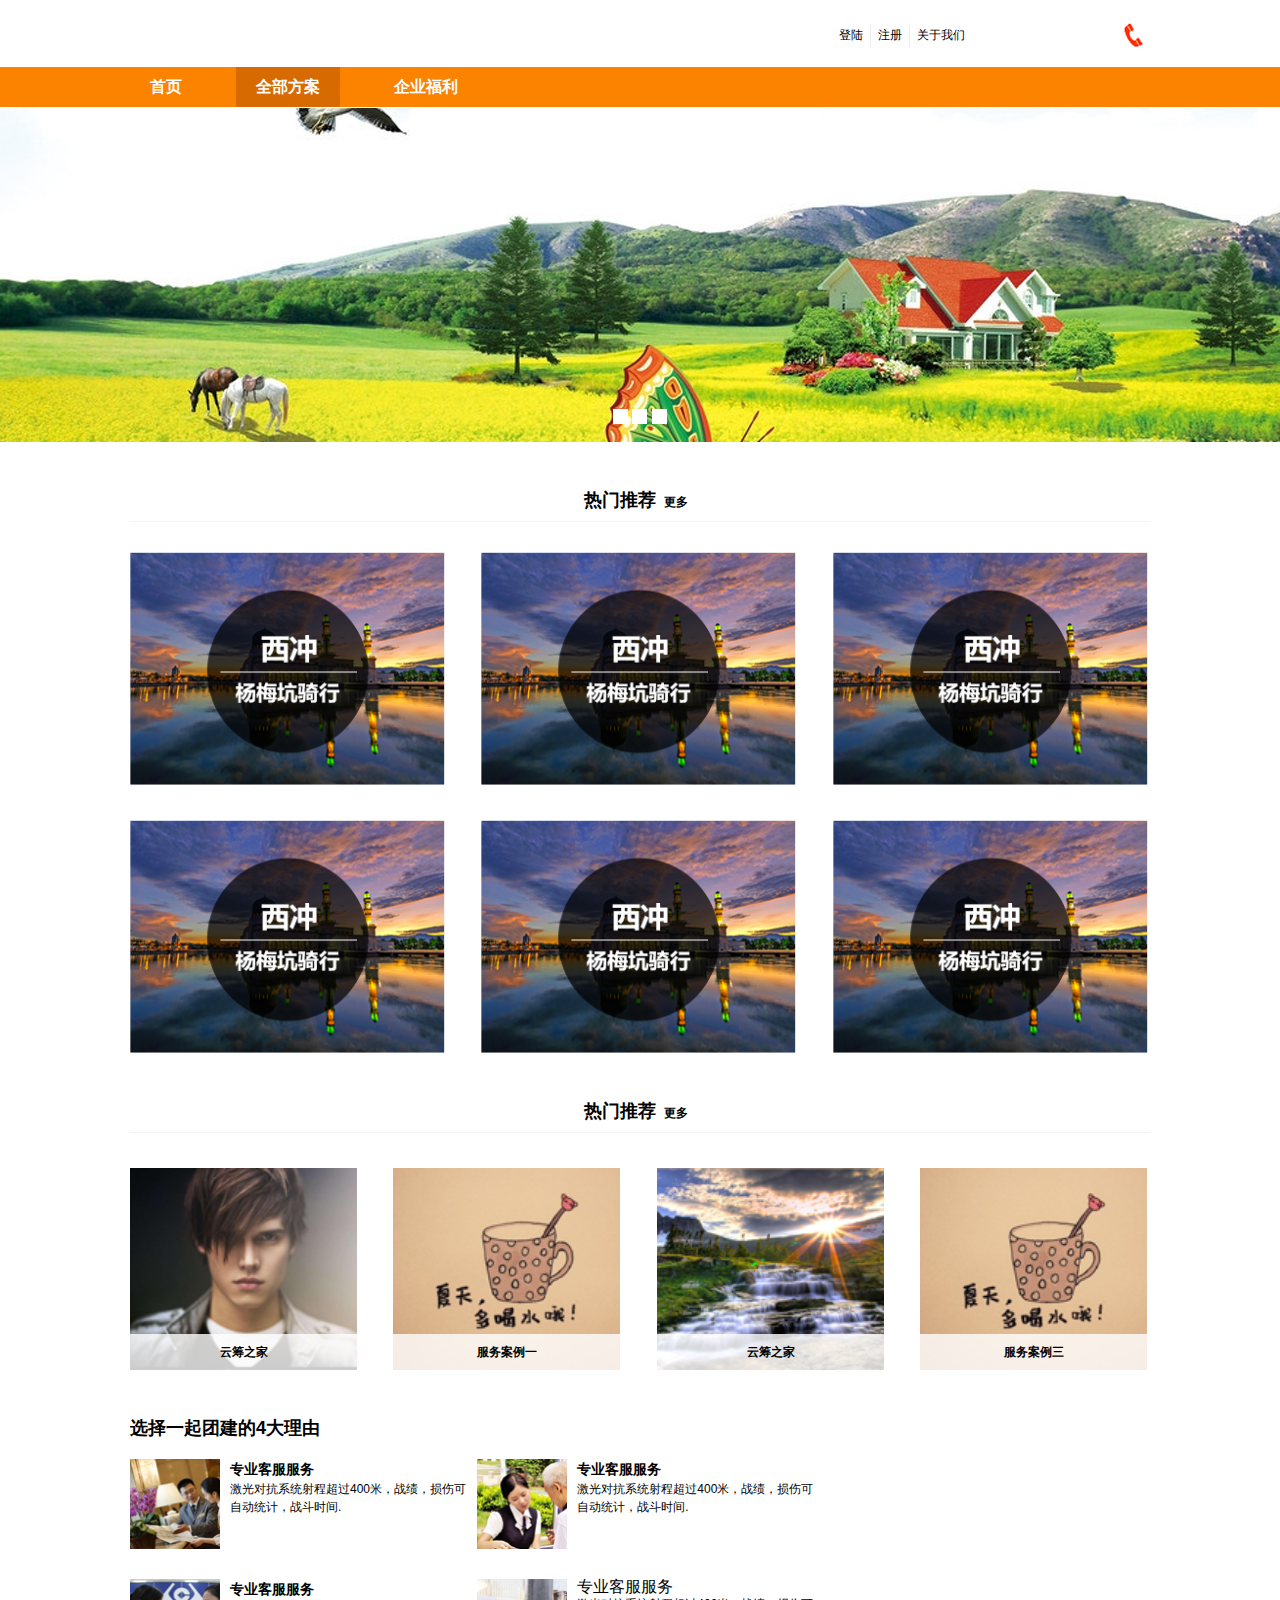
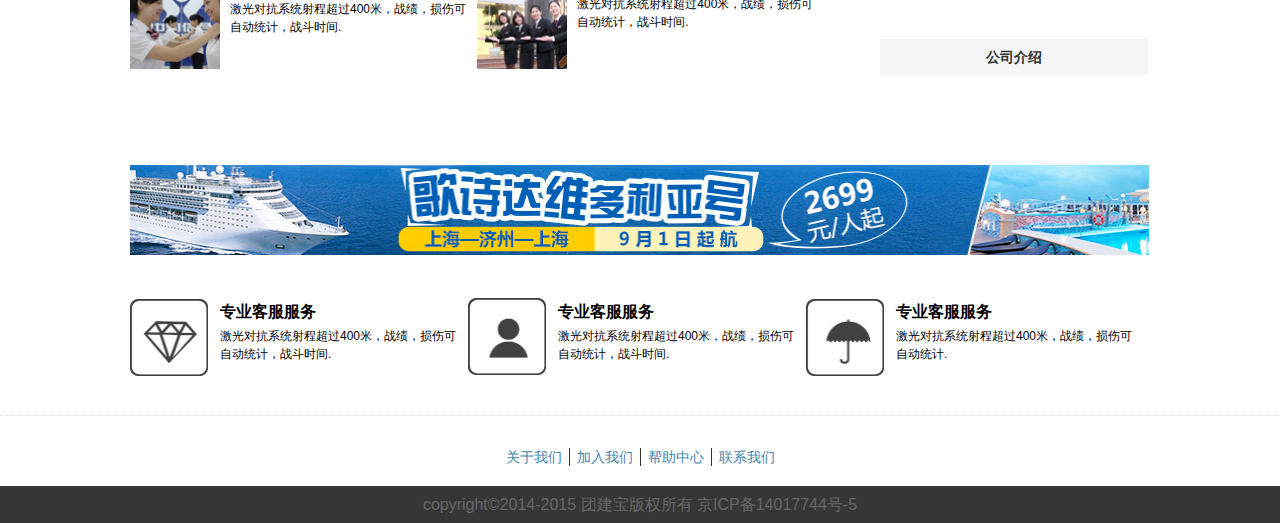
==== index.html @ 0729d4c5 "add query and index page" ====
<!DOCTYPE html>
<html lang="en">
<head>
    <meta charset="UTF-8">
    <title></title>

    <link rel="stylesheet" href="css/index.css"/>
    <script src="scripts/jquery.min.js"></script>
    <script src="scripts/flash-player/swfobject.js"></script>

    <script type="text/javascript">
        $.extend({
            serializeForTags:function(array, op){
                var form = $('<form style="display:none;"></form>');

                for(var i=0;i<array.length;i++){
                    var o = array[i];
                    for(x in o){
                        var value = o[x];
                        var e = $('<input type="hidden" name="tags['+i+'].'+x+'"/>');
                        e.val(value);

                        form.append(e);
                    }
                }

                for(m in op){
                    var value = op[m];
                    var e = $('<input type="hidden" name="'+m+'"/>');
                    e.val(value);

                    form.append(e);
                }

                return form.serialize();
            },
            activeSelect:function(o){
                o.parent().find('> li').each(function(){
                    $(this).attr('active', 'false');
                });

                o.attr('active','true');
            },
            uiAnimation:{
                moveUp:function(){
                    $('*[ui-move-up]').each(function(){
                        var o = $(this);
                        o.mouseover(function(){
                            $(this).css('margin-top','0px');
                        });

                        o.mouseout(function(){
                            var v = o.attr('ui-move-up');
                            if(parseInt(v) <=0 || parseInt(v) >= 1000){
                                v = 0;
                            }

                            $(this).css('margin-top',v+'px');
                        });
                    });
                },
                imgChange:function(){
                    $('img[ui-img-change]').each(function(){
                        var o = $(this),
                                v = o.attr('ui-img-change'),
                                imgs = v.split(',');

                        o.mouseover(function(){
                            $(this).attr('src',imgs[1]);
                        });

                        o.mouseout(function(){
                            $(this).attr('src',imgs[0]);
                        });
                    });
                },
                advertise:function(){
                    var imgs = [];
                    $('.switch_btn li').each(function(){
                        var adImgUrl = $(this).attr('ad-img-url');
                        imgs.push(adImgUrl);

                        $(this).click(function(){
                            $('#screen').attr('src', $(this).attr('ad-img-url'));
                            $('.switch_btn li').each(function(){
                                $(this).css('background-color','#ffffff');
                            });
                            $(this).css('background-color','#fb8300');
                        });
                    });

                    var index = 0;
                    window.setInterval(function(){
                        if(index > imgs.length) index = 0;

                        $('#screen').attr('src',imgs[index]);

                        index ++;
                    },3000);

                    $('#blind_btn').css('left', $(document).width() / 2 - $('#blind_btn').width() / 2);
                }
            }
        });

        $(function(){
            $.uiAnimation.advertise();
            $.uiAnimation.moveUp();
            $.uiAnimation.imgChange();
        });
    </script>
</head>
<body>

<div class="topbar">
    <div class="logo"></div>

    <div class="icon_phone">
        <ul class="menu">
            <li><a href="">登陆</a></li>
            <li><a href="">注册</a></li>
            <li><a href="">关于我们</a></li>
        </ul>
    </div>
</div>

<div class="navbar">
    <ul>
        <li><a href="" class="first">首页</a></li>
        <li><a href="" class="active">全部方案</a></li>
        <li><a href="">企业福利</a></li>
    </ul>
</div>

<div class="ad">
    <ul class="switch_btn" id="blind_btn">
        <li ad-img-url='images/ad_01.png'></li>
        <li ad-img-url='images/ad_02.png'></li>
        <li ad-img-url='images/ad_03.png'></li>
    </ul>
    <ul class="ad_img">
        <li><img src="images/ad_03.png" id="screen"></li>
    </ul>
</div>

<div class="content">

    <div class="rec_service">
        <h1 class="title">热门推荐<a href="" class="more">更多</a></h1>
        <div class="img_list_3">
            <ul class="first_row">
                <li class="first">
                    <img src="images/rec001.png" ui-img-change="images/rec001.png,images/rec001-1.png">
                </li>
                <li>
                    <img src="images/rec001.png" ui-img-change="images/rec001.png,images/rec001-1.png">
                </li>
                <li class="last">
                    <img src="images/rec001.png" ui-img-change="images/rec001.png,images/rec001-1.png">
                </li>
            </ul>
            <ul>
                <li class="first">
                    <img src="images/rec001.png" ui-img-change="images/rec001.png,images/rec001-1.png">
                </li>
                <li>
                    <img src="images/rec001.png" ui-img-change="images/rec001.png,images/rec001-1.png">
                </li>
                <li class="last">
                    <img src="images/rec001.png" ui-img-change="images/rec001.png,images/rec001-1.png">
                </li>
            </ul>
        </div>
    </div>

    <div class="rec_service">
        <h1 class="title">热门推荐<a href="" class="more">更多</a></h1>
        <div class="img_list_4">
            <ul class="first_row">
                <li class="first">
                    <div style="position: relative;z-index: 0;margin-top: 5px;" ui-move-up="5">
                        <img src="images/sev_001.png">
                        <div class="img_title">云筹之家</div>
                    </div>
                </li>
                <li>
                    <div style="position: relative;z-index: 0;margin-top: 5px;" ui-move-up="5">
                        <img src="images/sev_002.png">
                        <div class="img_title">服务案例一</div>
                    </div>
                </li>
                <li>
                    <div style="position: relative;z-index: 0;margin-top: 5px;" ui-move-up="5">
                        <img src="images/sev_003.png">
                        <div class="img_title">云筹之家</div>
                    </div>
                </li>
                <li class="active last">
                    <div style="position: relative;z-index: 0;margin-top: 5px;" ui-move-up="5">
                        <img src="images/sev_002.png">
                        <div class="img_title">服务案例三</div>
                    </div>
                </li>
            </ul>
        </div>
    </div>

    <div class="four_reason">
        <h1>选择一起团建的4大理由</h1>
        <div class="content">
            <div class="text">
                <ul class="first">
                    <li>
                        <img src="images/reason_001.png"/>
                        <h3>专业客服服务</h3>
                        <span>激光对抗系统射程超过400米，战绩，损伤可自动统计，战斗时间.</span>
                    </li>
                    <li>
                        <img src="images/reason_002.png"/>
                        <h3>专业客服服务</h3>
                        <span>激光对抗系统射程超过400米，战绩，损伤可自动统计，战斗时间.</span>
                    </li>
                </ul>
                <ul>
                    <li>
                        <img src="images/reason_003.png"/>
                        <h3>专业客服服务</h3>
                        <span>激光对抗系统射程超过400米，战绩，损伤可自动统计，战斗时间.</span>
                    </li>
                    <li>
                        <img src="images/reason_004.png"/>
                        <h1>专业客服服务</h1>
                        <span>激光对抗系统射程超过400米，战绩，损伤可自动统计，战斗时间.</span>
                    </li>
                </ul>
            </div>
            <div class="media">
                <div class="video" id="CuPlayer">
                    <script type="text/javascript">
                        var so = new SWFObject("scripts/flash-player/flash.swf","CuPlayerVM2","268","190","9","#000000");
                        so.addParam("allowfullscreen","true");
                        so.addParam("allowscriptaccess","always");
                        so.addParam("wmode","opaque");
                        so.addParam("quality","high");
                        so.addParam("salign","lt");
                        so.addVariable("video_file","http://admin.geely.com/upload/201304/586d9cecdddd9b512990eeb5150f5b57.flv"); //视频文件地址
                        so.addVariable("playbtn_scale","1"); //播放按钮缩放
                        so.addVariable("auto_play","no"); //是否自动播放
                        so.addVariable("clock_display","yes");
                        so.addVariable("fullscreen_display","y"); //是否允许全屏
                        so.write("CuPlayer");
                    </script>
                </div>
                <h2>公司介绍</h2>
            </div>
        </div>
    </div>

    <div class="advertise_img">
        <img src="images/card-001.jpg"/>
    </div>

    <ul class="services">
        <li>
            <img src="images/service_01.png"/>
            <h1>专业客服服务</h1>
            <span>激光对抗系统射程超过400米，战绩，损伤可自动统计，战斗时间.</span>
        </li>
        <li>
            <img src="images/service_02.png"/>
            <h1>专业客服服务</h1>
            <span>激光对抗系统射程超过400米，战绩，损伤可自动统计，战斗时间.</span>
        </li>
        <li>
            <img src="images/service_03.png"/>
            <h1>专业客服服务</h1>
            <span>激光对抗系统射程超过400米，战绩，损伤可自动统计.</span>
        </li>
    </ul>

</div>

<div class="footer">
    <ul class="about">
        <li><a href="">关于我们</a></li>
        <li><a href="">加入我们</a></li>
        <li><a href="">帮助中心</a></li>
        <li class="last"><a href="">联系我们</a></li>
    </ul>
    <span class="copyright">copyright©2014-2015 团建宝版权所有 京ICP备14017744号-5</span>
</div>

</body>
</html>
---- css/index.css ----
@charset "UTF-8";
html, body, div, span, applet, object, iframe,
h1, h2, h3, h4, h5, h6, p, blockquote, pre,
a, abbr, acronym, address, big, cite, code,
del, dfn, em, font, img, ins, kbd, q, s, samp,
small, strike, strong, sub, sup, tt, var,
dl, dt, dd, ol, ul, li,
fieldset, form, label, legend,
table, caption, tbody, tfoot, thead, tr, th, td {
  margin: 0;
  padding: 0;
  border: 0;
  outline: 0;
  font-weight: inherit;
  font-style: inherit;
  font-size: 100%;
  font-family: inherit;
  vertical-align: baseline;
}

body {
  line-height: 1;
  color: black;
  background: white;
}

ol, ul {
  list-style: none;
}

table {
  border-collapse: separate;
  border-spacing: 0;
  vertical-align: middle;
}

caption, th, td {
  text-align: left;
  font-weight: normal;
  vertical-align: middle;
}

q, blockquote {
  quotes: "" "";
}
q:before, q:after, blockquote:before, blockquote:after {
  content: "";
}

a img {
  border: none;
}

body .content, .topbar, .navbar > ul {
  margin: 0 auto;
}

.topbar .icon_phone > ul.menu, .topbar .icon_phone > ul.menu li a, .navbar > ul li a, .footer .about, .ad .switch_btn li, .rec_service > .img_list_3 ul li, .rec_service > .img_list_4 ul li {
  display: inline-block;
  vertical-align: middle;
  *vertical-align: auto;
  *zoom: 1;
  *display: inline;
}

.topbar .icon_phone > ul.menu li, .navbar > ul li, .footer .about li {
  list-style-image: none;
  list-style-type: none;
  margin-left: 0;
  white-space: nowrap;
  float: left;
  display: inline;
  padding-left: 0px;
  padding-right: 0px;
}
.topbar .icon_phone > ul.menu li:first-child, .navbar > ul li:first-child, .footer .about li:first-child, .topbar .icon_phone > ul.menu li.first, .navbar > ul li.first, .footer .about li.first {
  padding-left: 0;
}
.topbar .icon_phone > ul.menu li:last-child, .navbar > ul li:last-child, .footer .about li:last-child {
  padding-right: 0;
}
.topbar .icon_phone > ul.menu li.last, .navbar > ul li.last, .footer .about li.last {
  padding-right: 0;
}

body .content, .topbar .icon_phone > ul.menu, .navbar, .navbar > ul, .services li, .footer .about, .ad .switch_btn, .four_reason .content > .text, .four_reason .content > .text ul, .four_reason .content > .text ul li, .four_reason .content > .media {
  *zoom: 1;
}
body .content:after, .topbar .icon_phone > ul.menu:after, .navbar:after, .navbar > ul:after, .services li:after, .footer .about:after, .ad .switch_btn:after, .four_reason .content > .text:after, .four_reason .content > .text ul:after, .four_reason .content > .text ul li:after, .four_reason .content > .media:after {
  content: "\0020";
  display: block;
  height: 0;
  clear: both;
  overflow: hidden;
  visibility: hidden;
}

.topbar .logo, .services li, .services li img, .ad .switch_btn, .four_reason .content > .text, .four_reason .content > .text ul li, .four_reason .content > .text ul li img, .four_reason .content > .media {
  float: left;
  display: inline;
}

.topbar .icon_phone {
  float: right;
  display: inline;
}

body {
  min-width: 1024px;
  width: auto;
  _width: 1024px;
  font-family: arial, "Microsoft Yahei", "微软雅黑";
}
body a {
  color: inherit;
  text-decoration: inherit;
  cursor: inherit;
}
body a:active, body a:focus {
  outline: none;
}
body .content {
  width: 63.75em;
  position: relative;
}

.ui-value {
  color: #fe4017;
}

/**TOP bar STYLE------*/
.topbar {
  height: 4.1875em;
  /*em(67px)*/
  width: 63.75em;
  /*em(1020px)*/
  line-height: 4.1875em;
}
.topbar .logo {
  width: 43.25em;
  height: 100%;
}
.topbar .icon_phone {
  height: 100%;
  width: 20.3em;
  background: #fff url('../images/bg_contact.png?1442377385') no-repeat fixed right top;
  -moz-background-size: 10.6875em, 4.1875em;
  -o-background-size: 10.6875em, 4.1875em;
  -webkit-background-size: 10.6875em, 4.1875em;
  background-size: 10.6875em, 4.1875em;
}
.topbar .icon_phone > ul.menu li a {
  padding: 0px 7px;
  border-left: 1px solid #eaeaea;
  height: 1.8em;
  font-size: 0.75em;
  line-height: 1.8em;
}
.topbar .icon_phone > ul.menu li:first-child {
  margin-left: 7px;
}
.topbar .icon_phone > ul.menu li:first-child a {
  border-left: 0;
}

.navbar {
  background-color: #fb8300;
  border-bottom: 1px solid #fff;
}
.navbar > ul {
  display: inline-block;
  width: 63.75em;
}
.navbar > ul {
  display: block;
}
.navbar > ul li {
  color: inherit;
  text-decoration: inherit;
  cursor: inherit;
}
.navbar > ul li:active, .navbar > ul li:focus {
  outline: none;
}
.navbar > ul li a {
  color: #fff;
  font-weight: bolder;
  height: 40px;
  line-height: 40px;
  font-size: 1em;
  margin-left: 34px;
  padding: 0px 20px;
}
.navbar > ul li a.first {
  margin-left: 0px;
}
.navbar > ul li a.active {
  background-color: #d76a00;
}

.advertise_img {
  width: 100%;
  margin-top: 90px;
}
.advertise_img img {
  height: 90px;
  width: 100%;
}

.services {
  width: 100%;
  margin-top: 40px;
}
.services li {
  width: 338px;
}
.services li img {
  width: 78px;
  height: 78px;
  margin-right: 12px;
}
.services li h1 {
  font-weight: bold;
  font-size: 1em;
  line-height: 1.8em;
}
.services li span {
  font-size: 0.75em;
  line-height: 1.5em;
}

.footer {
  border-top: 1px dotted #dfdfdf;
  margin-top: 39px;
  text-align: center;
}
.footer .about {
  height: 18px;
  line-height: 18px;
  vertical-align: middle;
  margin-top: 32px;
}
.footer .about li {
  border-right: 1px solid #333333;
}
.footer .about li a {
  color: #3e85aa;
  margin: 0px 7px 0 7px;
  font-size: 14px;
}
.footer .about li.last {
  border-right: 0px;
}
.footer .copyright {
  height: 37px;
  text-align: center;
  display: block;
  line-height: 37px;
  vertical-align: middle;
  background-color: #373636;
  color: #666666;
  margin-top: 20px;
}

.ad {
  position: relative;
  width: 100%;
}
.ad .switch_btn {
  z-index: 1;
  position: absolute;
  margin-top: 300px;
}
.ad .switch_btn li {
  width: 15px;
  height: 15px;
  background-color: #fff;
  cursor: pointer;
}
.ad .ad_img img {
  width: 100%;
  height: 334px;
}

.rec_service > .img_list_3 ul, .rec_service > .img_list_4 ul {
  margin-top: 32px;
}
.rec_service > .img_list_3 ul.first_row, .rec_service > .img_list_4 ul.first_row {
  margin-top: 30px;
}
.rec_service > .img_list_3 ul li, .rec_service > .img_list_4 ul li {
  margin-right: 32px;
}
.rec_service > .img_list_3 ul li.last, .rec_service > .img_list_4 ul li.last {
  margin-right: 0px;
}

.rec_service {
  width: 100%;
  margin-top: 30px;
}
.rec_service > h1.title {
  border-bottom: 1px solid #f3f3f3;
  text-align: center;
  font-weight: bold;
  height: 46px;
  width: 100%;
  font-size: 1.125em;
  line-height: 2.874em;
}
.rec_service > h1.title .more {
  font-size: 12px;
  padding: 0px 8px;
}
.rec_service > .img_list_3 ul li img {
  width: 315px;
  height: 233px;
}
.rec_service > .img_list_4 ul li img {
  width: 227px;
  height: 202px;
}
.rec_service > .img_list_4 .img_title {
  position: absolute;
  z-index: 100;
  background: rgba(255, 255, 255, 0.8);
  top: 166px;
  left: 0px;
  font-weight: bold;
  height: 3em;
  line-height: 3em;
  font-size: 0.75em;
  text-align: center;
  vertical-align: baseline;
  width: 228px;
}

.four_reason {
  width: 100%;
  margin-top: 30px;
}
.four_reason > h1 {
  text-align: left;
  font-weight: bold;
  height: 46px;
  width: 100%;
  font-size: 1.125em;
  line-height: 2.874em;
}
.four_reason .content > .text {
  width: 750px;
}
.four_reason .content > .text ul {
  padding-top: 30px;
}
.four_reason .content > .text ul li img {
  width: 90px;
  height: 90px;
  margin-right: 10px;
}
.four_reason .content > .text ul li h3 {
  font-weight: bold;
  font-size: 0.875em;
  line-height: 1.5em;
}
.four_reason .content > .text ul li span {
  font-size: 0.75em;
  line-height: 1.5em;
}
.four_reason .content > .text ul.first {
  padding-top: 10px;
}
.four_reason .content > .media .video {
  width: 268px;
  height: 190px;
}
.four_reason .content > .media h2 {
  display: block;
  height: 36px;
  background-color: #f4f5f7;
  line-height: 36px;
  text-align: center;
  color: #333333;
  font-size: 14px;
  font-weight: bold;
}
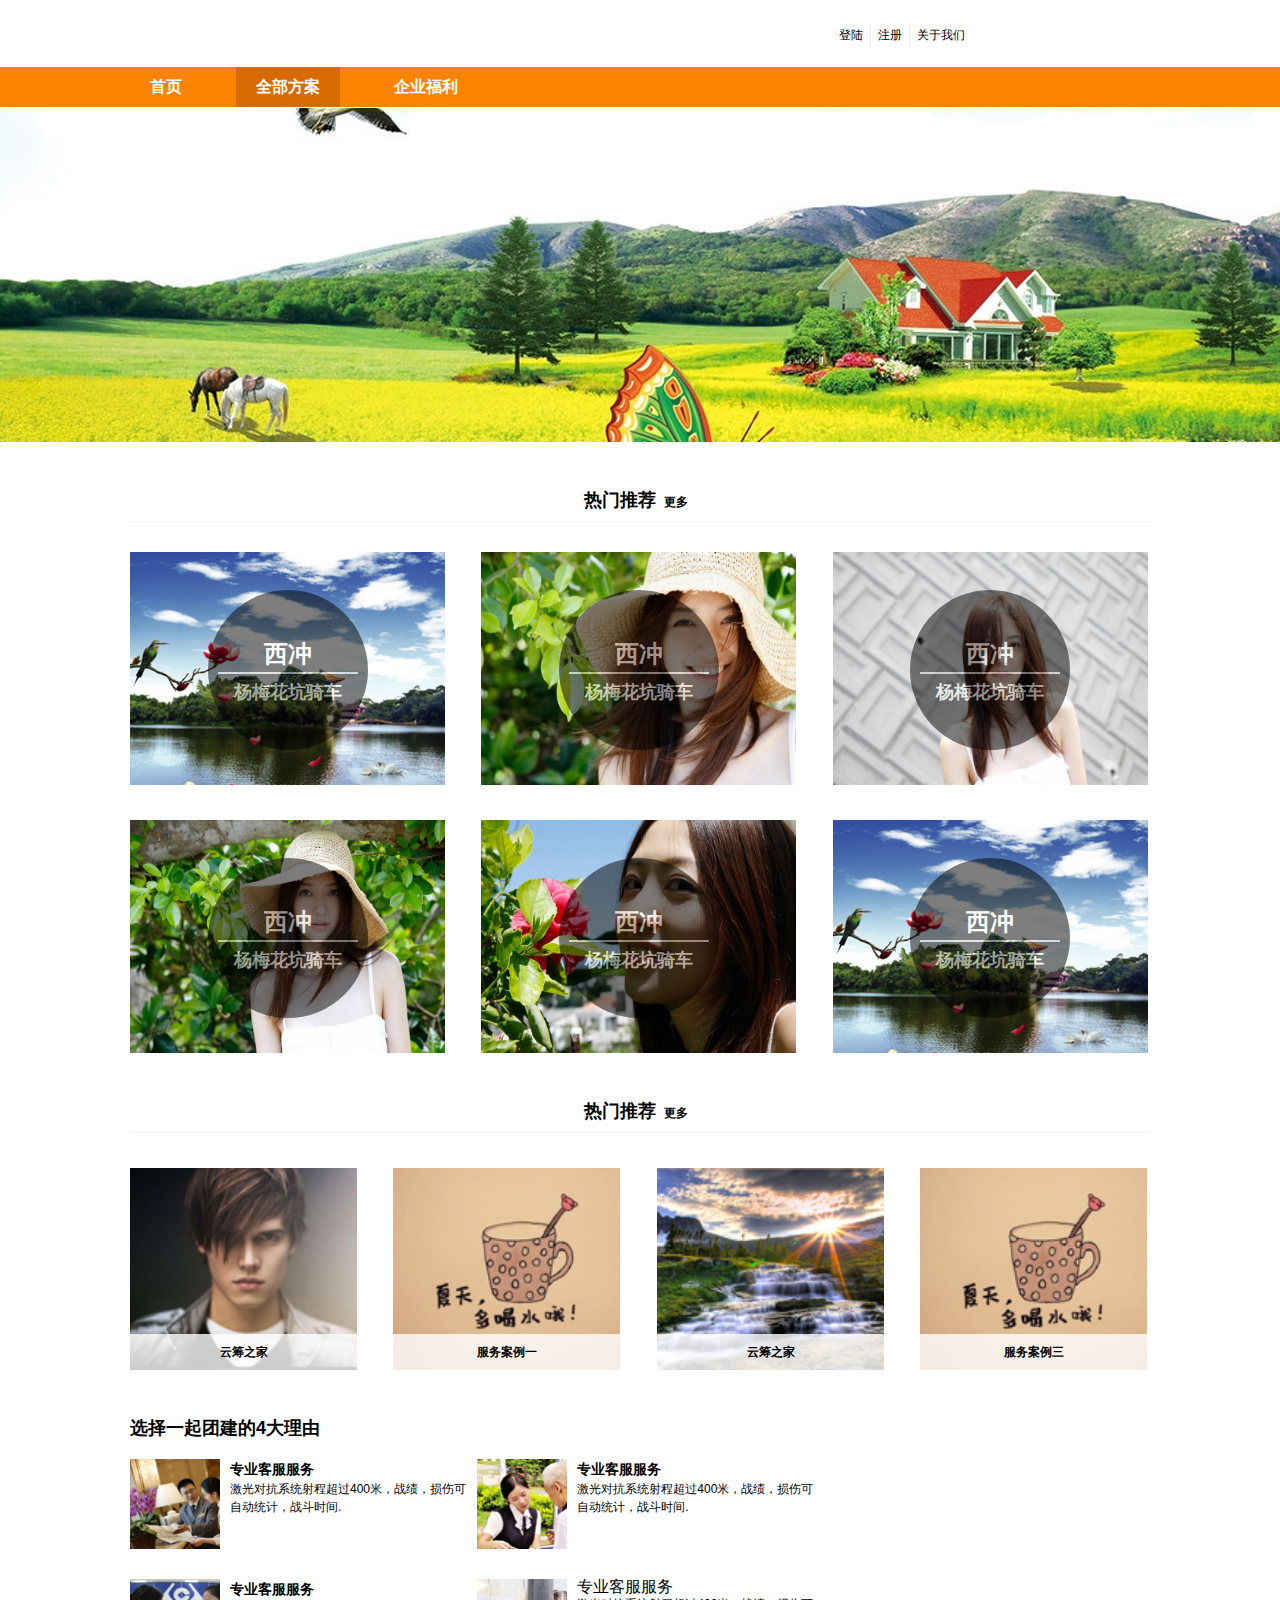
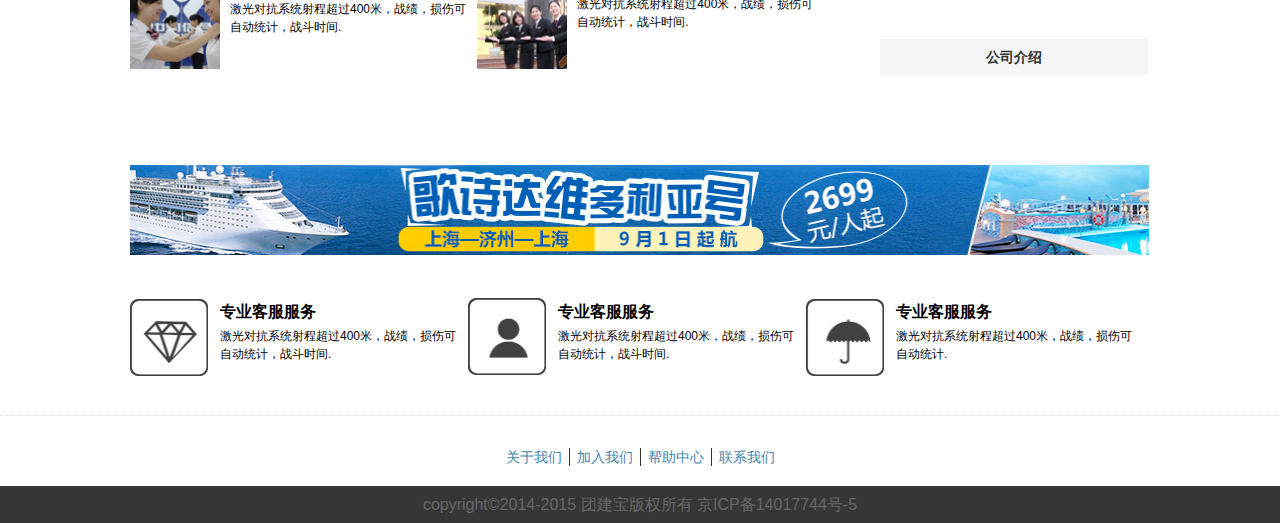
==== commit 2bfeb8e8: "active plan module" ====
--- a/index.html
+++ b/index.html
@@ -150,24 +150,48 @@
         <div class="img_list_3">
             <ul class="first_row">
                 <li class="first">
-                    <img src="images/rec001.png" ui-img-change="images/rec001.png,images/rec001-1.png">
+                    <img src="images/rec001-1.png"/>
+                    <div class="rec">
+                        <span class="loction">西冲</span>
+                        <span class="exercise">杨梅花坑骑车</span>
+                    </div>
                 </li>
                 <li>
-                    <img src="images/rec001.png" ui-img-change="images/rec001.png,images/rec001-1.png">
+                    <img src="images/rec001-2.jpg"/>
+                    <div class="rec">
+                        <span class="loction">西冲</span>
+                        <span class="exercise">杨梅花坑骑车</span>
+                    </div>
                 </li>
                 <li class="last">
-                    <img src="images/rec001.png" ui-img-change="images/rec001.png,images/rec001-1.png">
+                    <img src="images/rec001-3.jpg"/>
+                    <div class="rec">
+                        <span class="loction">西冲</span>
+                        <span class="exercise">杨梅花坑骑车</span>
+                    </div>
                 </li>
             </ul>
             <ul>
                 <li class="first">
-                    <img src="images/rec001.png" ui-img-change="images/rec001.png,images/rec001-1.png">
+                    <img src="images/rec001-4.jpg"/>
+                    <div class="rec">
+                        <span class="loction">西冲</span>
+                        <span class="exercise">杨梅花坑骑车</span>
+                    </div>
                 </li>
                 <li>
-                    <img src="images/rec001.png" ui-img-change="images/rec001.png,images/rec001-1.png">
+                    <img src="images/rec001-5.jpg"/>
+                    <div class="rec">
+                        <span class="loction">西冲</span>
+                        <span class="exercise">杨梅花坑骑车</span>
+                    </div>
                 </li>
                 <li class="last">
-                    <img src="images/rec001.png" ui-img-change="images/rec001.png,images/rec001-1.png">
+                    <img src="images/rec001-1.png"/>
+                    <div class="rec">
+                        <span class="loction">西冲</span>
+                        <span class="exercise">杨梅花坑骑车</span>
+                    </div>
                 </li>
             </ul>
         </div>
@@ -243,7 +267,7 @@
                         so.addParam("wmode","opaque");
                         so.addParam("quality","high");
                         so.addParam("salign","lt");
-                        so.addVariable("video_file","http://admin.geely.com/upload/201304/586d9cecdddd9b512990eeb5150f5b57.flv"); //视频文件地址
+                        so.addVariable("video_file","http://admin.geely.com/upload/201304/586d9cecdddd9b512990eeb5150f5b571.flv"); //视频文件地址
                         so.addVariable("playbtn_scale","1"); //播放按钮缩放
                         so.addVariable("auto_play","no"); //是否自动播放
                         so.addVariable("clock_display","yes");
--- a/css/index.css
+++ b/css/index.css
@@ -51,7 +51,7 @@
   border: none;
 }
 
-body .content, .topbar, .navbar > ul {
+body .content, .topbar, .navbar > ul, .rec_service > .img_list_3 > ul > li .rec span {
   margin: 0 auto;
 }
 
@@ -83,10 +83,10 @@
   padding-right: 0;
 }
 
-body .content, .topbar .icon_phone > ul.menu, .navbar, .navbar > ul, .services li, .footer .about, .ad .switch_btn, .four_reason .content > .text, .four_reason .content > .text ul, .four_reason .content > .text ul li, .four_reason .content > .media {
+body .content, .topbar .icon_phone > ul.menu, .navbar, .navbar > ul, .services li, .footer .about, .ad .switch_btn, .rec_service > .img_list_3 > ul > li .rec, .rec_service > .img_list_3 > ul > li .rec span, .four_reason .content > .text, .four_reason .content > .text ul, .four_reason .content > .text ul li, .four_reason .content > .media {
   *zoom: 1;
 }
-body .content:after, .topbar .icon_phone > ul.menu:after, .navbar:after, .navbar > ul:after, .services li:after, .footer .about:after, .ad .switch_btn:after, .four_reason .content > .text:after, .four_reason .content > .text ul:after, .four_reason .content > .text ul li:after, .four_reason .content > .media:after {
+body .content:after, .topbar .icon_phone > ul.menu:after, .navbar:after, .navbar > ul:after, .services li:after, .footer .about:after, .ad .switch_btn:after, .rec_service > .img_list_3 > ul > li .rec:after, .rec_service > .img_list_3 > ul > li .rec span:after, .four_reason .content > .text:after, .four_reason .content > .text ul:after, .four_reason .content > .text ul li:after, .four_reason .content > .media:after {
   content: "\0020";
   display: block;
   height: 0;
@@ -126,6 +126,11 @@
 
 .ui-value {
   color: #fe4017;
+}
+
+.divider {
+  border: none;
+  border-top: 1px dotted #eaeaea;
 }
 
 /**TOP bar STYLE------*/
@@ -143,7 +148,7 @@
 .topbar .icon_phone {
   height: 100%;
   width: 20.3em;
-  background: #fff url('../images/bg_contact.png?1442377385') no-repeat fixed right top;
+  background: #fff url('../images/bg_contact.png?1442377385') no-repeat fixed 50% 50%;
   -moz-background-size: 10.6875em, 4.1875em;
   -o-background-size: 10.6875em, 4.1875em;
   -webkit-background-size: 10.6875em, 4.1875em;
@@ -270,6 +275,7 @@
   z-index: 1;
   position: absolute;
   margin-top: 300px;
+  display: none;
 }
 .ad .switch_btn li {
   width: 15px;
@@ -312,11 +318,48 @@
   font-size: 12px;
   padding: 0px 8px;
 }
-.rec_service > .img_list_3 ul li img {
+.rec_service > .img_list_3 > ul > li {
+  position: relative;
+}
+.rec_service > .img_list_3 > ul > li .rec {
+  position: absolute;
+  left: 50%;
+  top: 50%;
+  -moz-border-radius: 50%;
+  -webkit-border-radius: 50%;
+  border-radius: 50%;
+  filter: progid:DXImageTransform.Microsoft.Alpha(Opacity=50);
+  opacity: 0.5;
+  height: 160px;
+  width: 160px;
+  background-color: #000;
+  margin: -80px 0px 0px -80px;
+}
+.rec_service > .img_list_3 > ul > li .rec span {
+  display: block;
+  text-align: center;
+  color: #fff;
+  font-weight: bold;
+  width: 140px;
+}
+.rec_service > .img_list_3 > ul > li .rec span.loction {
+  font-size: 24px;
+  line-height: 36px;
+  border-bottom: 2px solid #ccc;
+  padding-top: 46px;
+}
+.rec_service > .img_list_3 > ul > li .rec span.exercise {
+  font-size: 18px;
+  line-height: 36px;
+}
+.rec_service > .img_list_3 > ul > li .rec:hover {
+  background: rgba(0, 0, 0, 0.7);
+}
+.rec_service > .img_list_3 > ul > li img {
   width: 315px;
   height: 233px;
 }
-.rec_service > .img_list_4 ul li img {
+.rec_service > .img_list_4 > ul > li img {
   width: 227px;
   height: 202px;
 }
